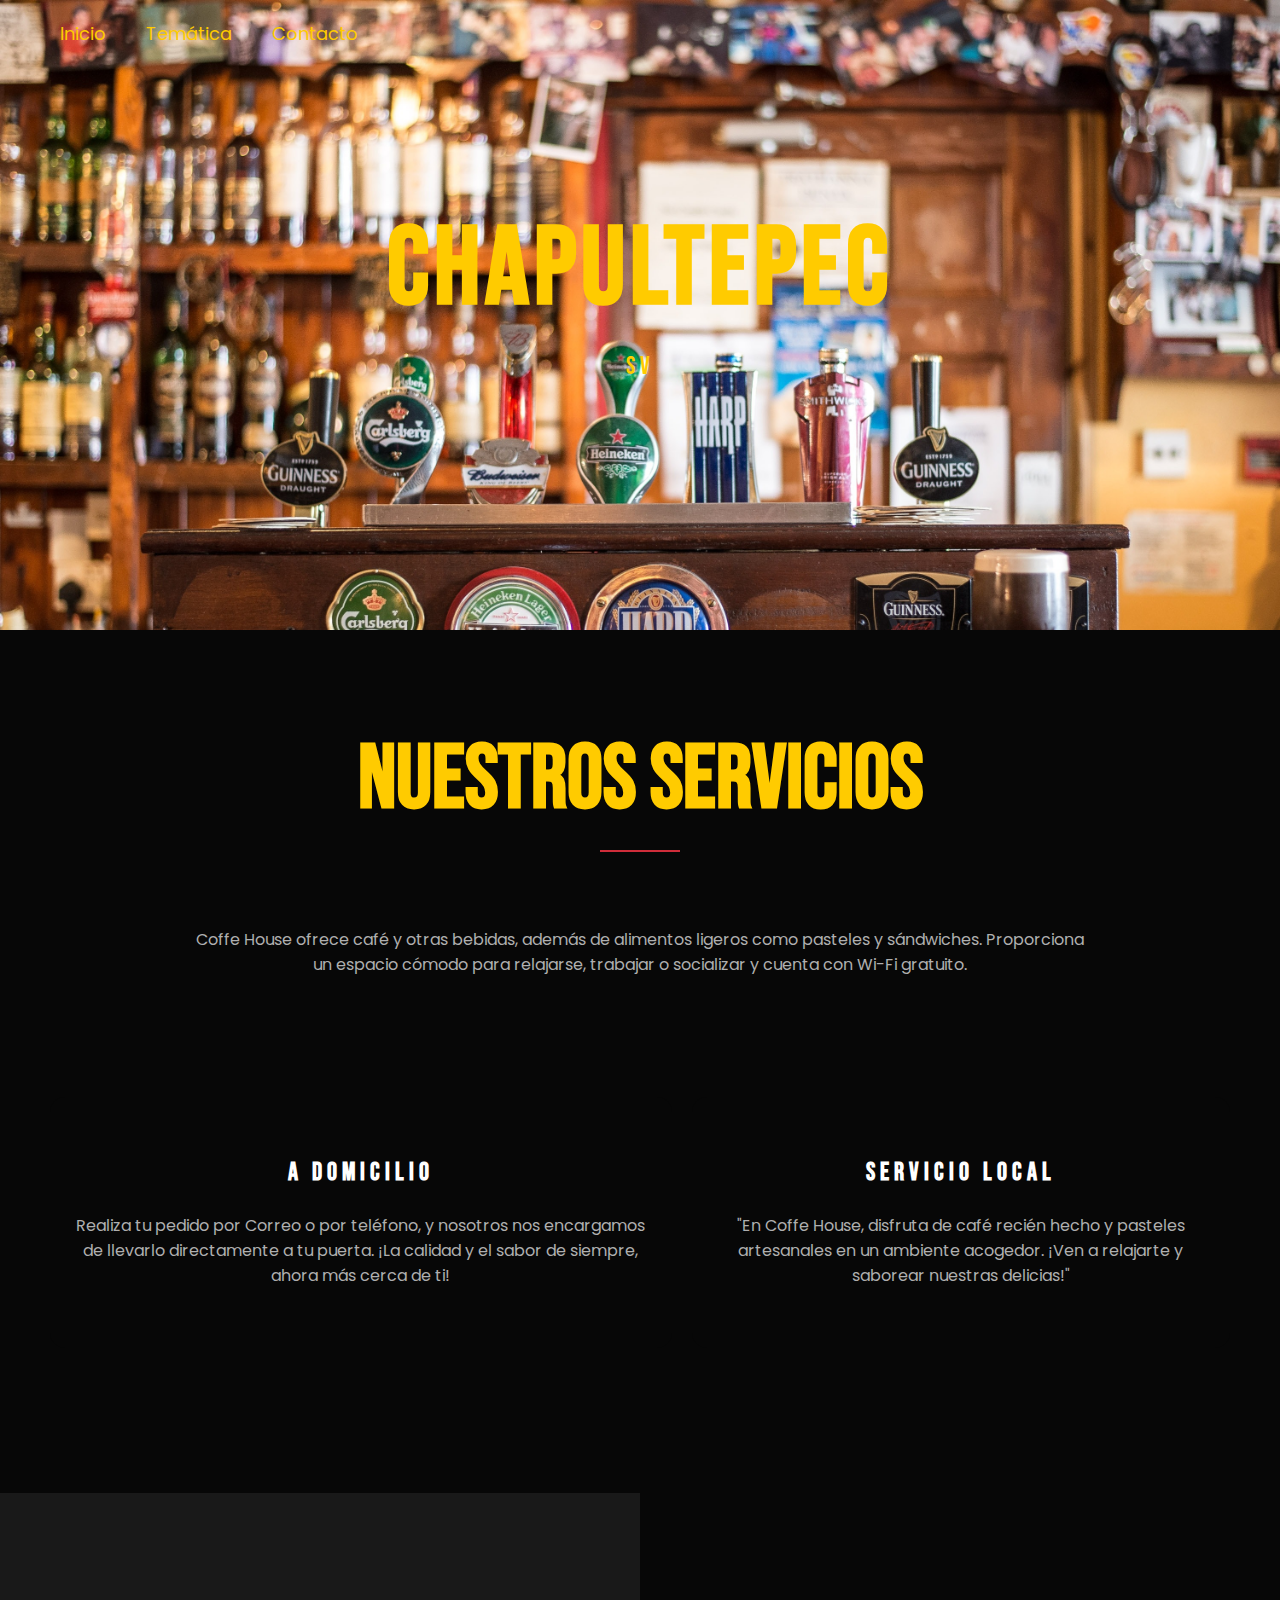
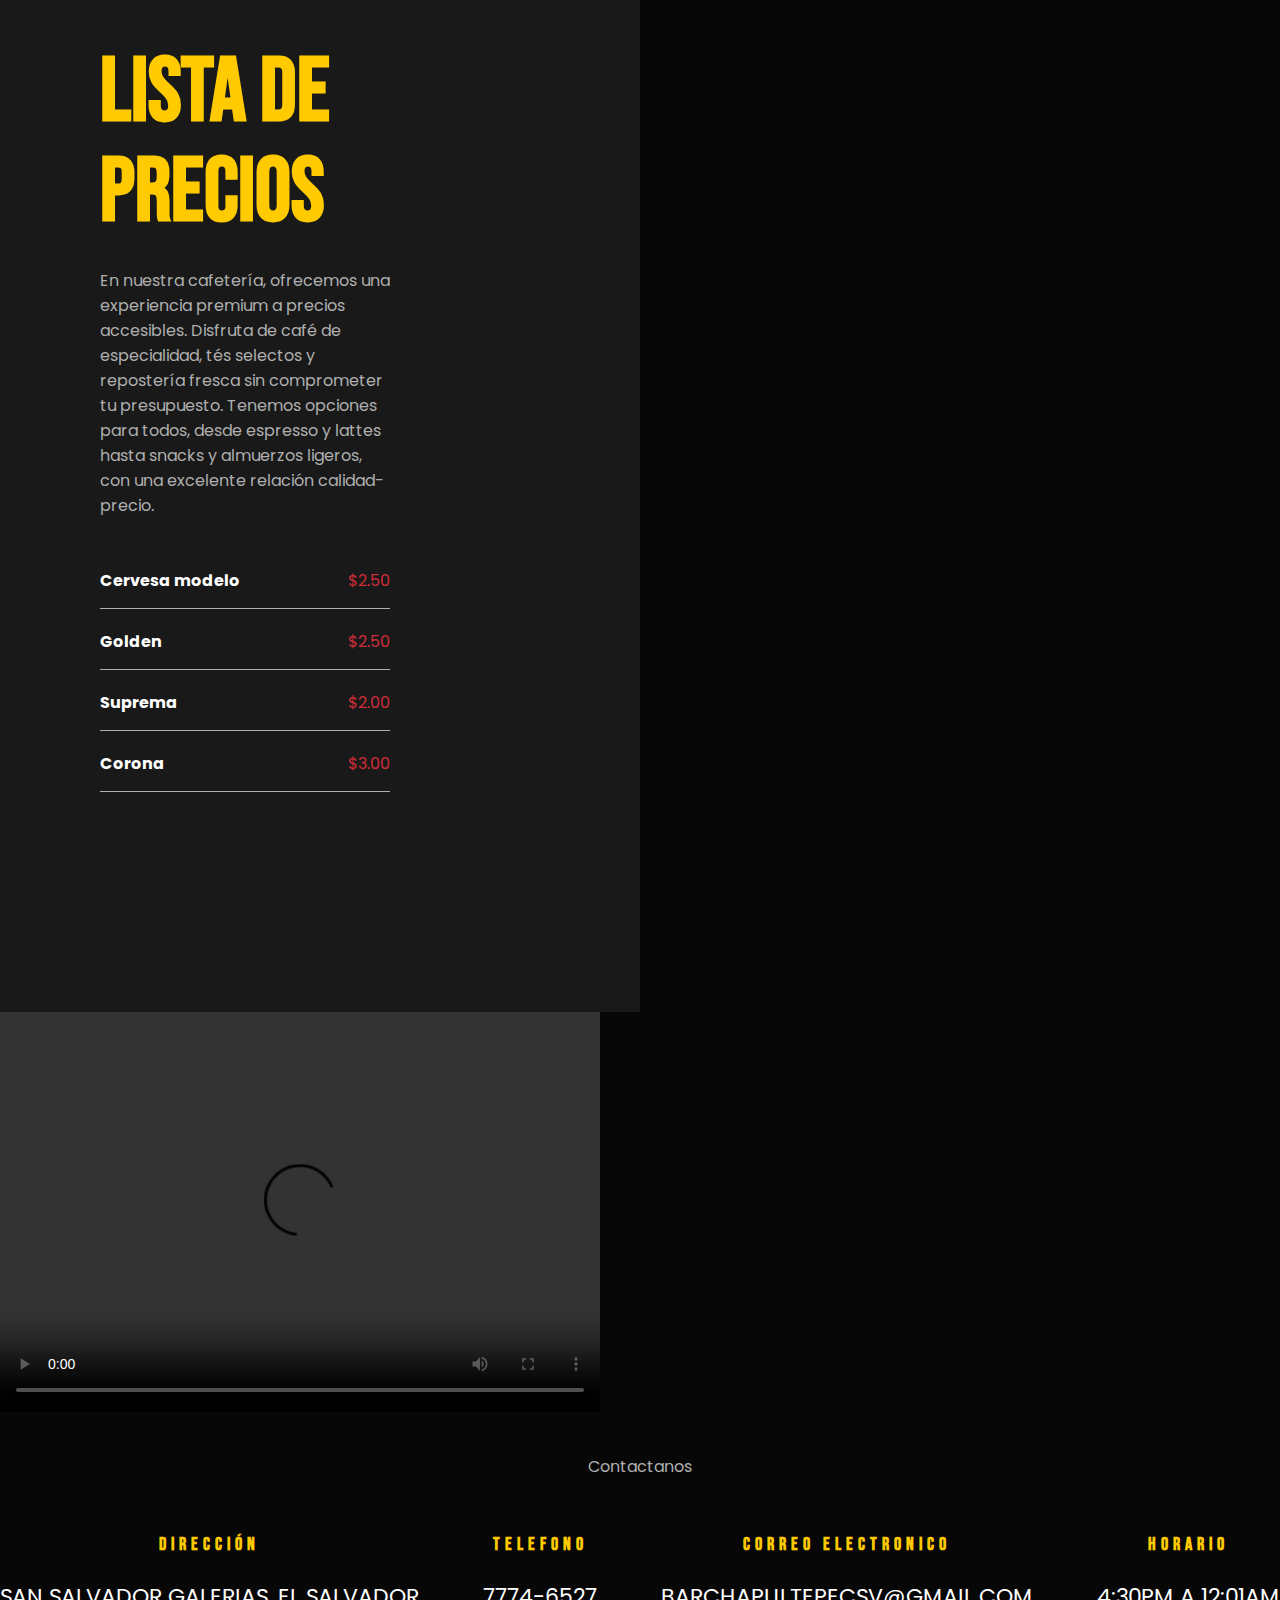
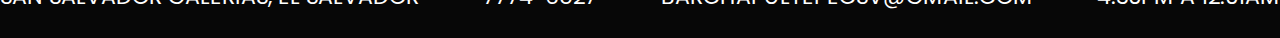
==== views/acercade.html @ eff0e12c "Agregar archivos de proyecto." ====
﻿<!DOCTYPE html>

<html lang="en" xmlns="http://www.w3.org/1999/xhtml">
<head>
    <meta charset="utf-8" />
    <title></title>
    <meta name="viewport" content="width=device-width, initial-scale=1.0">
    <link rel="stylesheet" href="../css/style.css">
</head>
<body>
    <header class="header">

        <div class="menu container">
            <input type="checkbox" id="menu" />
            <label for="menu">
                <img src="../images/menu.png" class="menu-icono" alt="">
            </label>
            <nav class="navbar">
                <ul>
                    <li> <a href="../index.html"> Inicio</a> </li>
                    <li> <a href="tematica.html"> Temática </a> </li>
                    <li> <a href="contacto.html"> Contacto </a> </li>
                </ul>
            </nav>
        </div>

        <div class="header-content container">
            <div class="header-txt">
                <h1>Chapultepec</h1>
                <span>SV</span>
            </div>
        </div>
    </header>

    <main class="services container">
        <div class="services-txt">
            <h2>Nuestros servicios</h2>
            <hr>
            <p>
                Coffe House ofrece café y otras bebidas, además de alimentos ligeros como pasteles y sándwiches.
                Proporciona un espacio cómodo para relajarse, trabajar o socializar y
                cuenta con Wi-Fi gratuito.
            </p>
        </div>
        <div class="services-group">
            <div class="services-1">

                <img src="../images/i3.svg" alt="">
                <h3>A domicilio</h3>
                <p>
                    Realiza tu pedido por Correo o por teléfono, y nosotros nos encargamos de llevarlo directamente a tu puerta.
                    ¡La calidad y el sabor de siempre, ahora más cerca de ti!
                </p>
            </div>
            <div class="services-1">
                <img src="../images/i1.svg" alt="">
                <h3>Servicio Local</h3>
                <p>
                    "En Coffe House, disfruta de café recién hecho y pasteles artesanales en un ambiente acogedor.
                    ¡Ven a relajarte y saborear nuestras delicias!"
                </p>
            </div>
        </div>
    </main>
    <section class="prices">
        <div class="prices-1">
            <h2>Lista de precios</h2>
            <p>
                En nuestra cafetería, ofrecemos una experiencia premium a precios accesibles.
                Disfruta de café de especialidad, tés selectos y repostería fresca sin comprometer tu presupuesto.
                Tenemos opciones para todos, desde espresso y lattes hasta snacks y almuerzos ligeros, con una excelente
                relación calidad-precio.
            </p>
            <table>
                <tbody>
                    <tr>
                        <th>Cervesa modelo</th>
                        <td>$2.50</td>
                    </tr>
                    <tr>
                        <th>Golden</th>
                        <td>$2.50</td>
                    </tr>
                    <tr>
                        <th>Suprema</th>
                        <td>$2.00</td>
                    </tr>
                    <tr>
                        <th>Corona</th>
                        <td>$3.00</td>
                    </tr>
                </tbody>
            </table>
        </div>
        <div class="prices-2"></div>
    </section>
    <video height="400" width="600" controls>
        <source src="../assets/Cafetería.mp4" type="video/mp4">
    </video>
    <footer>
        <div class="footer-txt">
            <p>
                Contactanos
            </p>
        </div>
    </footer>
    <div class="header-dir">
        <div class="dir">
            <h3>Dirección</h3>
            <p>San Salvador Galerias, El Salvador</p>
        </div>
        <div class="dir">
            <h3>Telefono</h3>
            <p>7774-6527</p>
        </div>
        <div class="dir">
            <h3>Correo Electronico</h3>
            <p>BarChapultepecSV@gmail.com</</p>
        </div>
        <div class="dir">
            <h3>Horario</h3>
            <p>4:30pm a 12:01am</p>
        </div>
    </div>
</body>
</html>
---- css/style.css ----
﻿@import url('https://fonts.googleapis.com/css2?family=Poppins:wght@400;500;600;700&display=swap');
@import url('https://fonts.googleapis.com/css2?family=Bebas+Neue&display=swap');

/* font-family: "Bebas Neue", cursive; */

* {
    margin: 0;
    padding: 0;
    box-sizing: border-box;
    text-decoration: none;
    list-style: none;
}

body {
    font-family: "Poppins", sans-serif;
    background-color: #070707;
}

.container {
    max-width: 1200px;
    margin: 0 auto;
}

.header {
    background-image: url(../images/seccion.jpg);
    background-position: center top;
    background-repeat: no-repeat;
    background-size: cover;
    min-height: 70vh;
    display: flex;
    align-items: center;
}

.menu {
    position: absolute;
    top: 0;
    left: 0;
    right: 0;
    display: flex;
    align-items: center;
    justify-content: space-between;
    z-index: 1000;
}

.logo {
    font-size: 24px;
    color: #ffcb00;
    font-weight: 800;
    text-transform: uppercase;
}

.menu .navbar ul li {
    position: relative;
    float: left;
}

    .menu .navbar ul li a {
        font-size: 18px;
        padding: 20px;
        color: #ffcb00;
        display: block;
    }

        .menu .navbar ul li a:hover {
            color: #ffcb00
        }

#menu {
    display: none;
}

.menu-icono {
    width: 25px;
}

.menu label {
    cursor: pointer;
    display: none;
}

.header-txt {
    text-align: center;
    margin-bottom: 45px;
}

    .header-txt h1, span, h3 {
        font-size: 110px;
        letter-spacing: 5px;
        text-transform: uppercase;
        font-family: 'Bebas Neue', cursive;
        color: #ffcb00;
        margin-bottom: 15px;
    }

    .header-txt span {
        font-size: 25px;
    }

    .header-txt p {
        color: #FFFFFF;
        padding: 0 250px;
        margin: 25px 0;
    }

.btn-1 {
    display: inline-block;
    padding: 11px 25px;
    background-color: #D82E37;
    color: #FFFFFF;
    text-transform: uppercase;
    letter-spacing: 2px;
    font-size: 20px;
    font-family: 'Bebas Neue', cursive;
    margin: 25px 0;
    border: 0;
}

    .btn-1:hover {
        background-color: #b4272e;
    }

.header-dir {
    display: flex;
    justify-content: space-between;
    text-align: center;
    margin-top: 20px;
}

.dir h3 {
    font-size: 18px;
}

.dir p {
    font-size: 22px;
    color: #FFFFFF;
    text-transform: uppercase;
}

.welcome {
    display: flex;
}

.welcome-1 {
    background-image: url(../images/b1.png);
    background-position: center center;
    background-repeat: no-repeat;
    background-size: cover;
    width: 50%;
}

.welcome-2 {
    width: 50%;
    padding: 150px 250px 150px 100px;
    background-color: #191919;
}

h2 {
    font-size: 90px;
    line-height: 100px;
    color: #ffcb00;
    text-transform: uppercase;
    font-family: 'Bebas Neue', cursive;
    margin-bottom: 20px;
}

p {
    font-size: 16px;
    color: #AFAFAF;
    margin: 25px 0;
}

.b1 {
    color: #CF2D3A
}

.services {
    padding: 100px 0;
    text-align: center;
}

.services-txt {
    display: flex;
    flex-direction: column;
    align-items: center;
}

hr {
    border: 1px solid #CF2D3A;
    width: 80px;
}

.services-txt p {
    padding: 50px 150px;
}

.services-group {
    display: flex;
    justify-content: space-between;
    margin: 45px 0;
}

.services-1 {
    background-color: #070707;
    padding: 35px 25px;
    margin: 0 10px;
    border-radius: 15px;
}

    .services-1 img {
        width: 25px;
        margin-bottom: 15px;
    }

    .services-1 h3 {
        font-size: 25px;
        color: #FFFFFF;
    }

    .services-1 a {
        color: #CF2D3A;
        font-size: 16px;
    }

.prices {
    display: flex;
}

.prices-1 {
    width: 50%;
    padding: 150px 250px 150px 100px;
    background-color: #191919;
}

table {
    margin: 50px 0;
    width: 100%;
    text-align: left;
    border-collapse: collapse;
}

tr {
    display: flex;
    justify-content: space-between;
    border-bottom: 1px solid #AFAFAF;
    margin-bottom: 20px;
}

th {
    color: #FFFFFF;
    padding-bottom: 15px;
}

td {
    color: #CF2D3A;
}

.prices-2 {
    background-image: url(../images/a2.jpg);
    background-position: center center;
    background-repeat: no-repeat;
    background-size: cover;
    width: 50%;
}

.personal {
    padding: 100px 0;
    text-align: center;
}

.personal-txt {
    display: flex;
    flex-direction: column;
    align-items: center;
    text-align: center;
    margin-bottom: 25px;
}

.personal-group {
    display: flex;
    justify-content: space-between;
    margin-bottom: 35px;
}

.personal-1 {
    text-align: center;
}

    .personal-1 img {
        width: 250px;
        border-radius: 15px;
        margin-bottom: 25px;
    }

    .personal-1 h3 {
        font-size: 22px;
    }

    .personal-1 p {
        padding: 0 50px;
    }

    .personal-1 a {
        color: #CF2D3A;
    }

.footer-bg {
    background-image: url(../images/bg-2.png);
    background-position: center center;
    background-repeat: no-repeat;
    background-size: cover;
    text-align: center;
    color: #FFFFFF;
    padding: 100px 0;
}

form {
    display: flex;
    flex-direction: column;
    align-items: center;
}

.campo-1 {
    margin-bottom: 15px;
}

.campo {
    margin: 5px;
    padding: 20px 15px;
    width: 250px;
    background-color: #0E0E0E;
    border: 1px solid #CF2D3A;
    outline: none;
    border-radius: 10px;
    color: #FFFFFF;
    font-size: 14px;
}

textarea {
    width: 520px !important;
}

.footer-txt {
    text-align: center;
    padding: 10px;
    background-color: #070707
}


@media(max-width:991px) {
    .menu {
        padding: 20px;
    }

        .menu label {
            display: initial;
        }

        .menu .navbar {
            position: absolute;
            top: 100%;
            left: 0;
            right: 0;
            background-color: #1F1F1F;
            display: none;
        }

            .menu .navbar ul li {
                width: 100%
            }

    #menu:checked ~ .navbar {
        display: initial;
    }

    .header {
        min-height: 0vh;
    }

    .header-content {
        padding: 80px 30px 50px 30px;
    }

    .header-txt {
        margin-bottom: 15px;
    }

        .header-txt h1 {
            font-size: 90px;
        }

        .header-txt p {
            padding: 0;
            margin: 15px 0;
        }

    .header-dir {
        flex-direction: column;
    }

    .dir p {
        font-size: 18px;
    }

    .welcome {
        flex-direction: column;
    }

    .welcome-1 {
        display: none;
    }

    .welcome-2 {
        width: 100%;
        padding: 30px;
        text-align: center;
    }

    h2 {
        font-size: 70px;
        line-height: 80px;
    }

    p {
        margin: 15px 0;
    }

    .services {
        padding: 30px;
    }

    .services-txt p {
        padding: 0;
    }

    .services-group {
        flex-direction: column;
        margin: 0;
    }

    .services-1 {
        margin: 0 0 20px 0;
    }

    .prices {
        flex-direction: column;
    }

    .prices-1 {
        width: 100%;
        padding: 30px;
        text-align: center;
    }

    table {
        margin: 25px 0 0 0;
    }

    .prices-2 {
        display: none;
    }

    .personal {
        padding: 30px;
    }

    .personal-group {
        flex-direction: column;
        margin-bottom: 0;
    }

    .personal-1 {
        margin-bottom: 25px;
    }

    .footer-bg {
        padding: 30px;
    }

    textarea {
        width: 250px !important;
    }
}
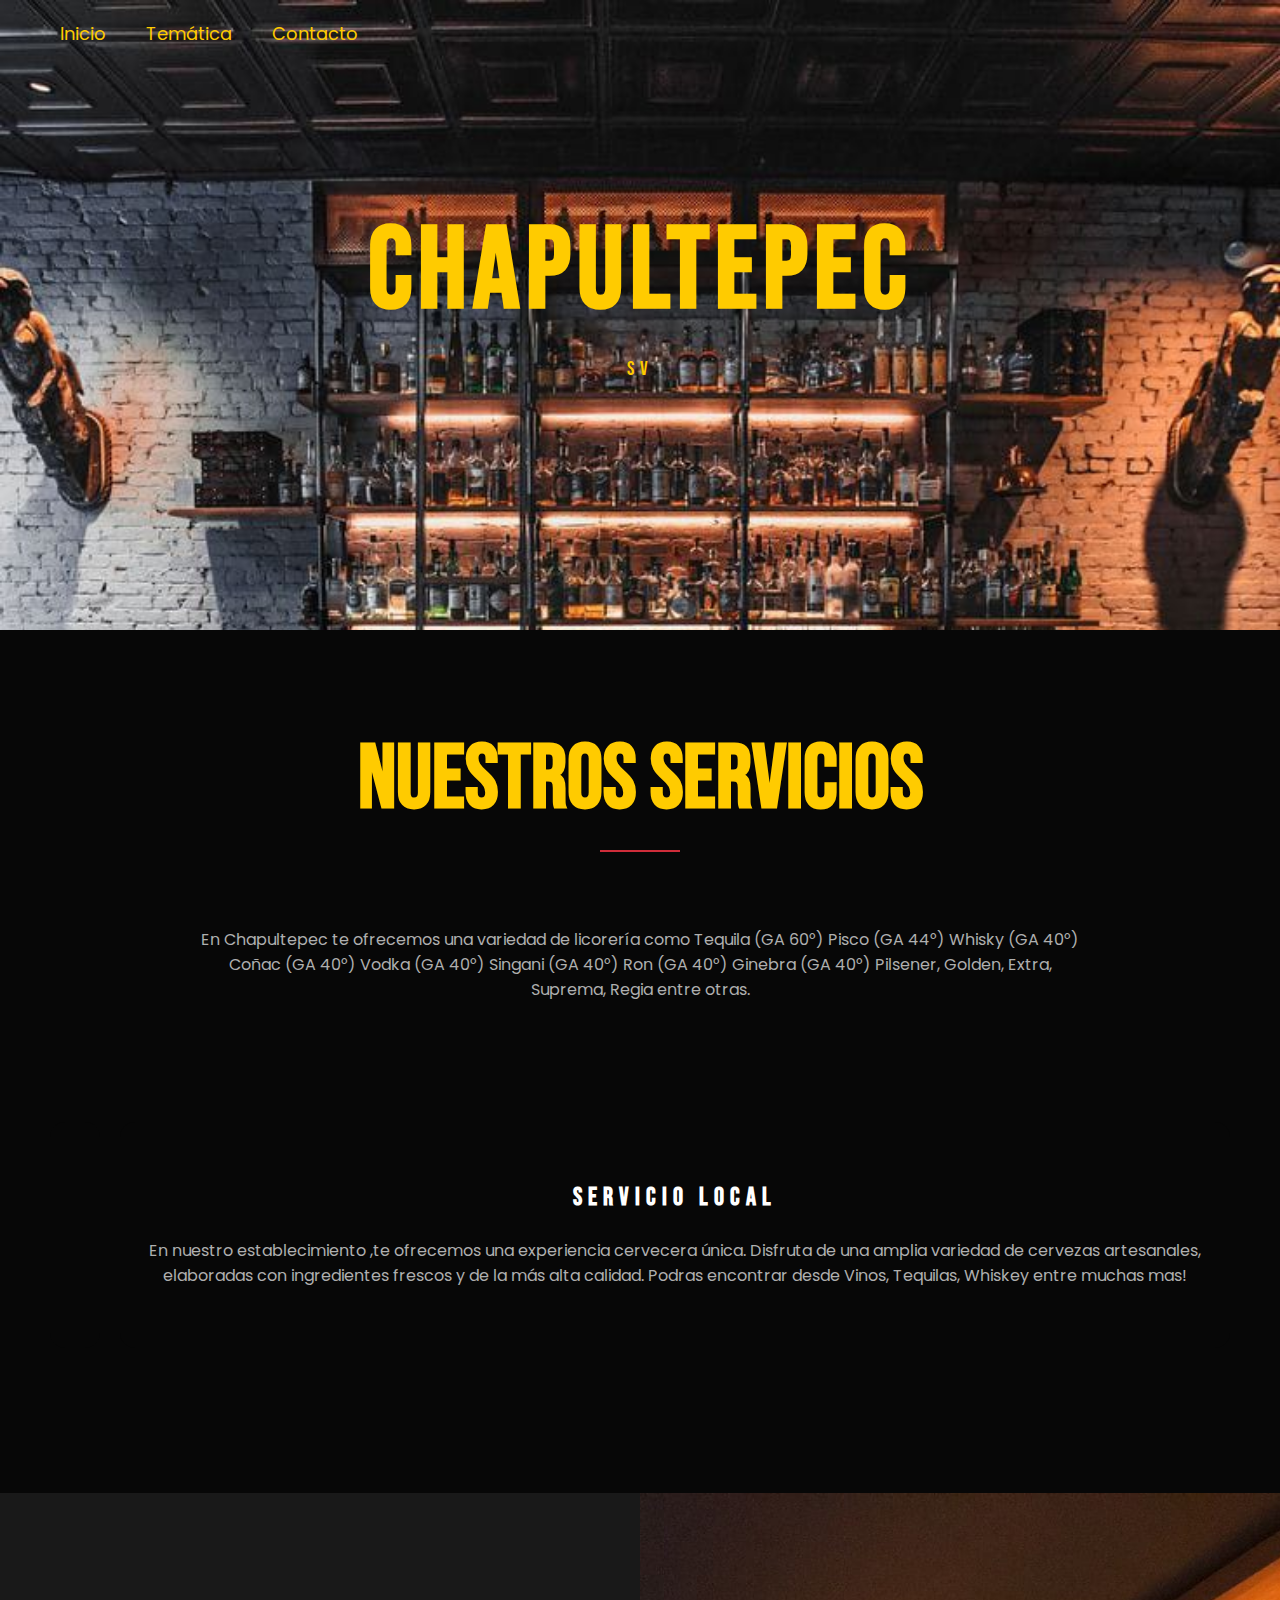
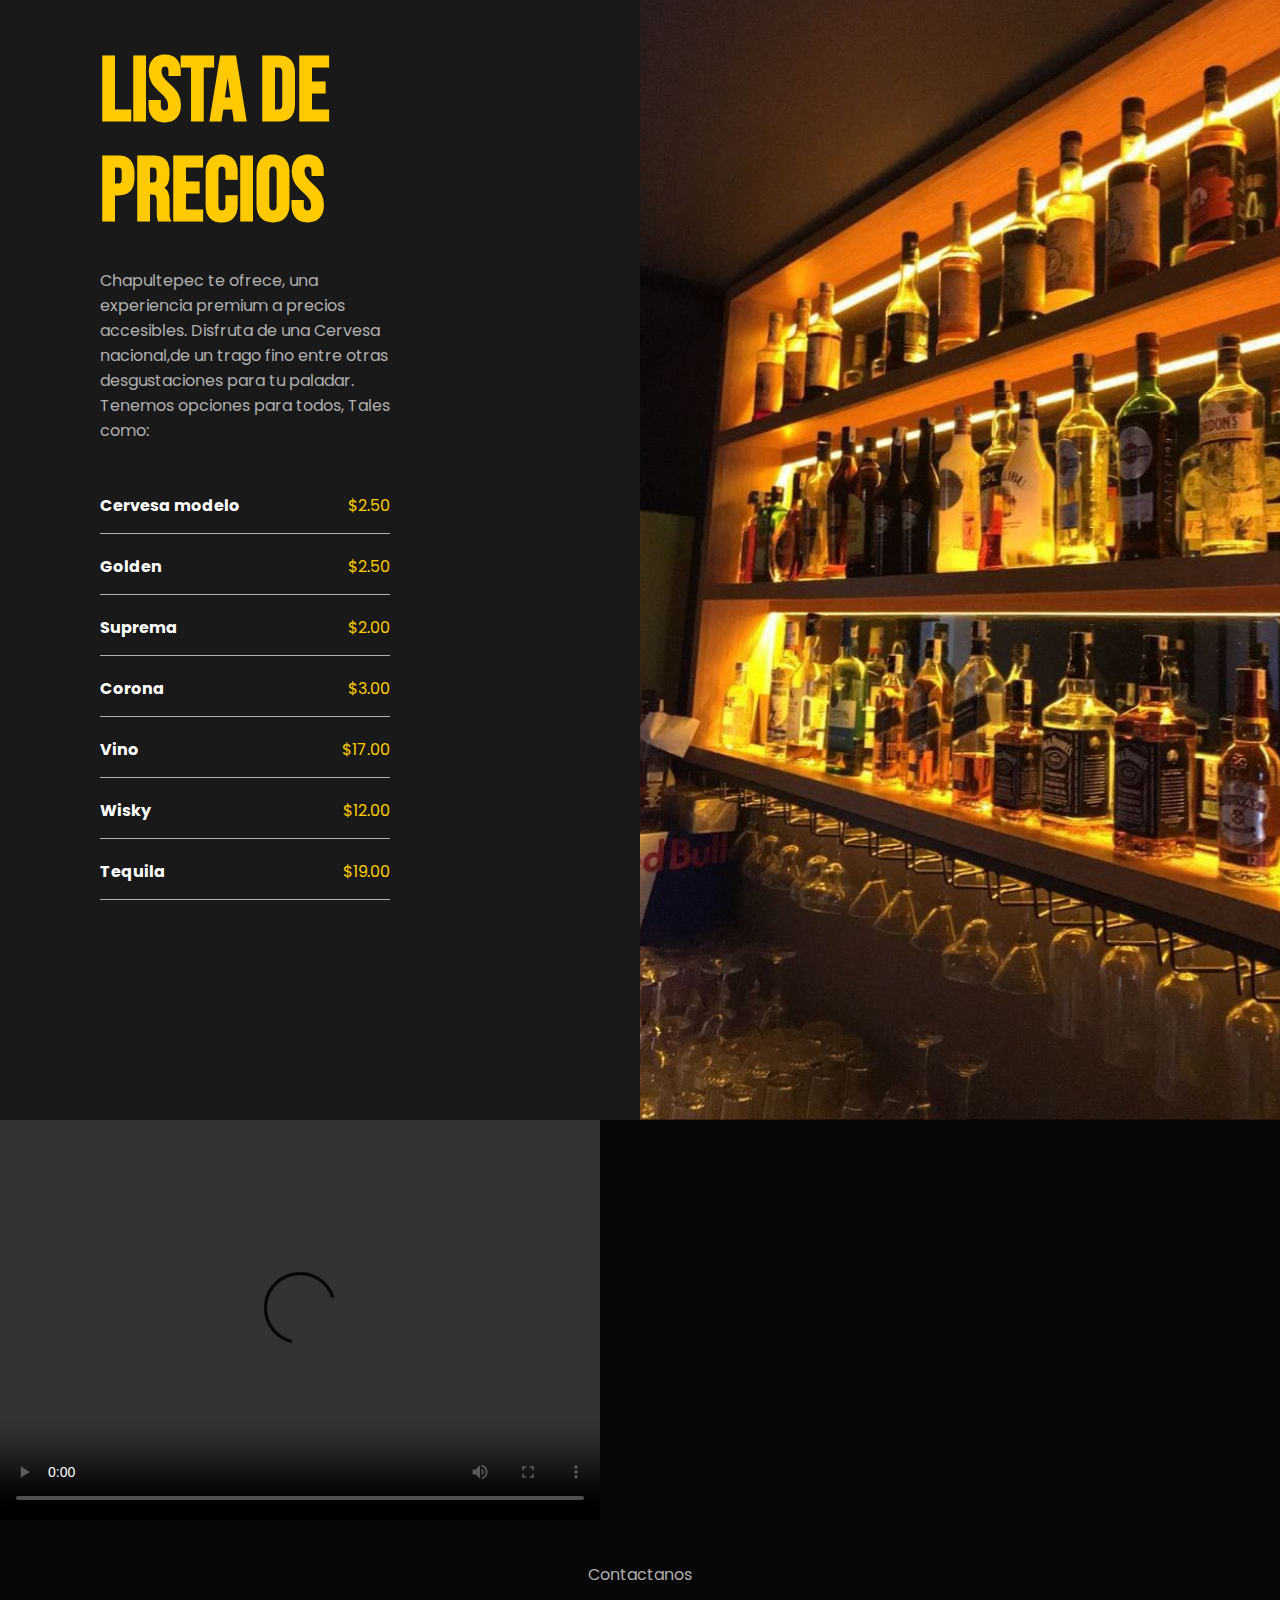
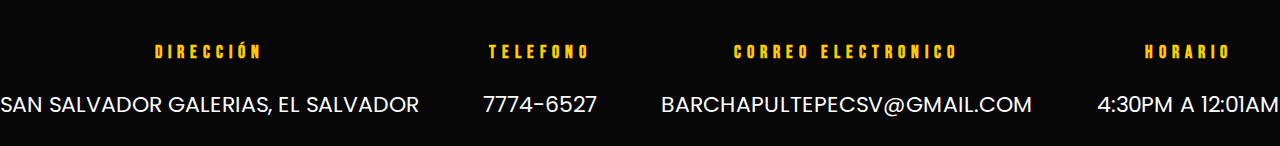
==== commit 675bf780: "Pagina web terminada" ====
--- a/views/acercade.html
+++ b/views/acercade.html
@@ -37,27 +37,27 @@
             <h2>Nuestros servicios</h2>
             <hr>
             <p>
-                Coffe House ofrece café y otras bebidas, además de alimentos ligeros como pasteles y sándwiches.
-                Proporciona un espacio cómodo para relajarse, trabajar o socializar y
-                cuenta con Wi-Fi gratuito.
+                En Chapultepec te ofrecemos una variedad de licorería como
+                Tequila (GA 60°) Pisco (GA 44°)
+                Whisky (GA 40°) Coñac (GA 40°)
+                Vodka (GA 40°) Singani (GA 40°)
+                Ron (GA 40°) Ginebra (GA 40°)
+                Pilsener, Golden, Extra, Suprema, Regia entre otras.
             </p>
         </div>
         <div class="services-group">
             <div class="services-1">
 
-                <img src="../images/i3.svg" alt="">
-                <h3>A domicilio</h3>
-                <p>
-                    Realiza tu pedido por Correo o por teléfono, y nosotros nos encargamos de llevarlo directamente a tu puerta.
-                    ¡La calidad y el sabor de siempre, ahora más cerca de ti!
-                </p>
+              
             </div>
             <div class="services-1">
                 <img src="../images/i1.svg" alt="">
                 <h3>Servicio Local</h3>
                 <p>
-                    "En Coffe House, disfruta de café recién hecho y pasteles artesanales en un ambiente acogedor.
-                    ¡Ven a relajarte y saborear nuestras delicias!"
+                    En nuestro establecimiento ,te ofrecemos una experiencia cervecera única. 
+                    Disfruta de una amplia variedad de cervezas artesanales, 
+                    elaboradas con ingredientes frescos y de la más alta calidad.
+                    Podras encontrar desde Vinos, Tequilas, Whiskey entre muchas mas!
                 </p>
             </div>
         </div>
@@ -66,10 +66,9 @@
         <div class="prices-1">
             <h2>Lista de precios</h2>
             <p>
-                En nuestra cafetería, ofrecemos una experiencia premium a precios accesibles.
-                Disfruta de café de especialidad, tés selectos y repostería fresca sin comprometer tu presupuesto.
-                Tenemos opciones para todos, desde espresso y lattes hasta snacks y almuerzos ligeros, con una excelente
-                relación calidad-precio.
+                Chapultepec te ofrece, una experiencia premium a precios accesibles.
+                Disfruta de una Cervesa nacional,de un trago fino entre otras desgustaciones para tu paladar.
+                Tenemos opciones para todos, Tales como:
             </p>
             <table>
                 <tbody>
@@ -89,13 +88,25 @@
                         <th>Corona</th>
                         <td>$3.00</td>
                     </tr>
+                    <tr>
+                        <th>Vino</th>
+                        <td>$17.00</td>
+                    </tr>
+                    <tr>
+                        <th>Wisky</th>
+                        <td>$12.00</td>
+                    </tr>
+                    <tr>
+                        <th>Tequila</th>
+                        <td>$19.00</td>
+                    </tr>
                 </tbody>
             </table>
         </div>
         <div class="prices-2"></div>
     </section>
     <video height="400" width="600" controls>
-        <source src="../assets/Cafetería.mp4" type="video/mp4">
+        <source src="../assets/videoCervesa.mp4" type="video/mp4">
     </video>
     <footer>
         <div class="footer-txt">
--- a/css/style.css
+++ b/css/style.css
@@ -22,7 +22,7 @@
 }
 
 .header {
-    background-image: url(../images/seccion.jpg);
+    background-image: url(../images/STAFF.jpg);
     background-position: center top;
     background-repeat: no-repeat;
     background-size: cover;
@@ -84,8 +84,8 @@
 }
 
     .header-txt h1, span, h3 {
-        font-size: 110px;
-        letter-spacing: 5px;
+        font-size: 116px;
+        letter-spacing: 6px;
         text-transform: uppercase;
         font-family: 'Bebas Neue', cursive;
         color: #ffcb00;
@@ -93,11 +93,11 @@
     }
 
     .header-txt span {
-        font-size: 25px;
+        font-size: 20px;
     }
 
     .header-txt p {
-        color: #FFFFFF;
+        color: #fff;
         padding: 0 250px;
         margin: 25px 0;
     }
@@ -170,7 +170,7 @@
 }
 
 .b1 {
-    color: #CF2D3A
+    color: #ffcb00
 }
 
 .services {
@@ -251,11 +251,11 @@
 }
 
 td {
-    color: #CF2D3A;
+    color: #ffcb00;
 }
 
 .prices-2 {
-    background-image: url(../images/a2.jpg);
+    background-image: url(../images/estan.jpg);
     background-position: center center;
     background-repeat: no-repeat;
     background-size: cover;
@@ -304,7 +304,7 @@
     }
 
 .footer-bg {
-    background-image: url(../images/bg-2.png);
+    background-image: url(../images/estan.jpg);
     background-position: center center;
     background-repeat: no-repeat;
     background-size: cover;
@@ -328,7 +328,7 @@
     padding: 20px 15px;
     width: 250px;
     background-color: #0E0E0E;
-    border: 1px solid #CF2D3A;
+    border: 1px solid #ffcb00;
     outline: none;
     border-radius: 10px;
     color: #FFFFFF;
